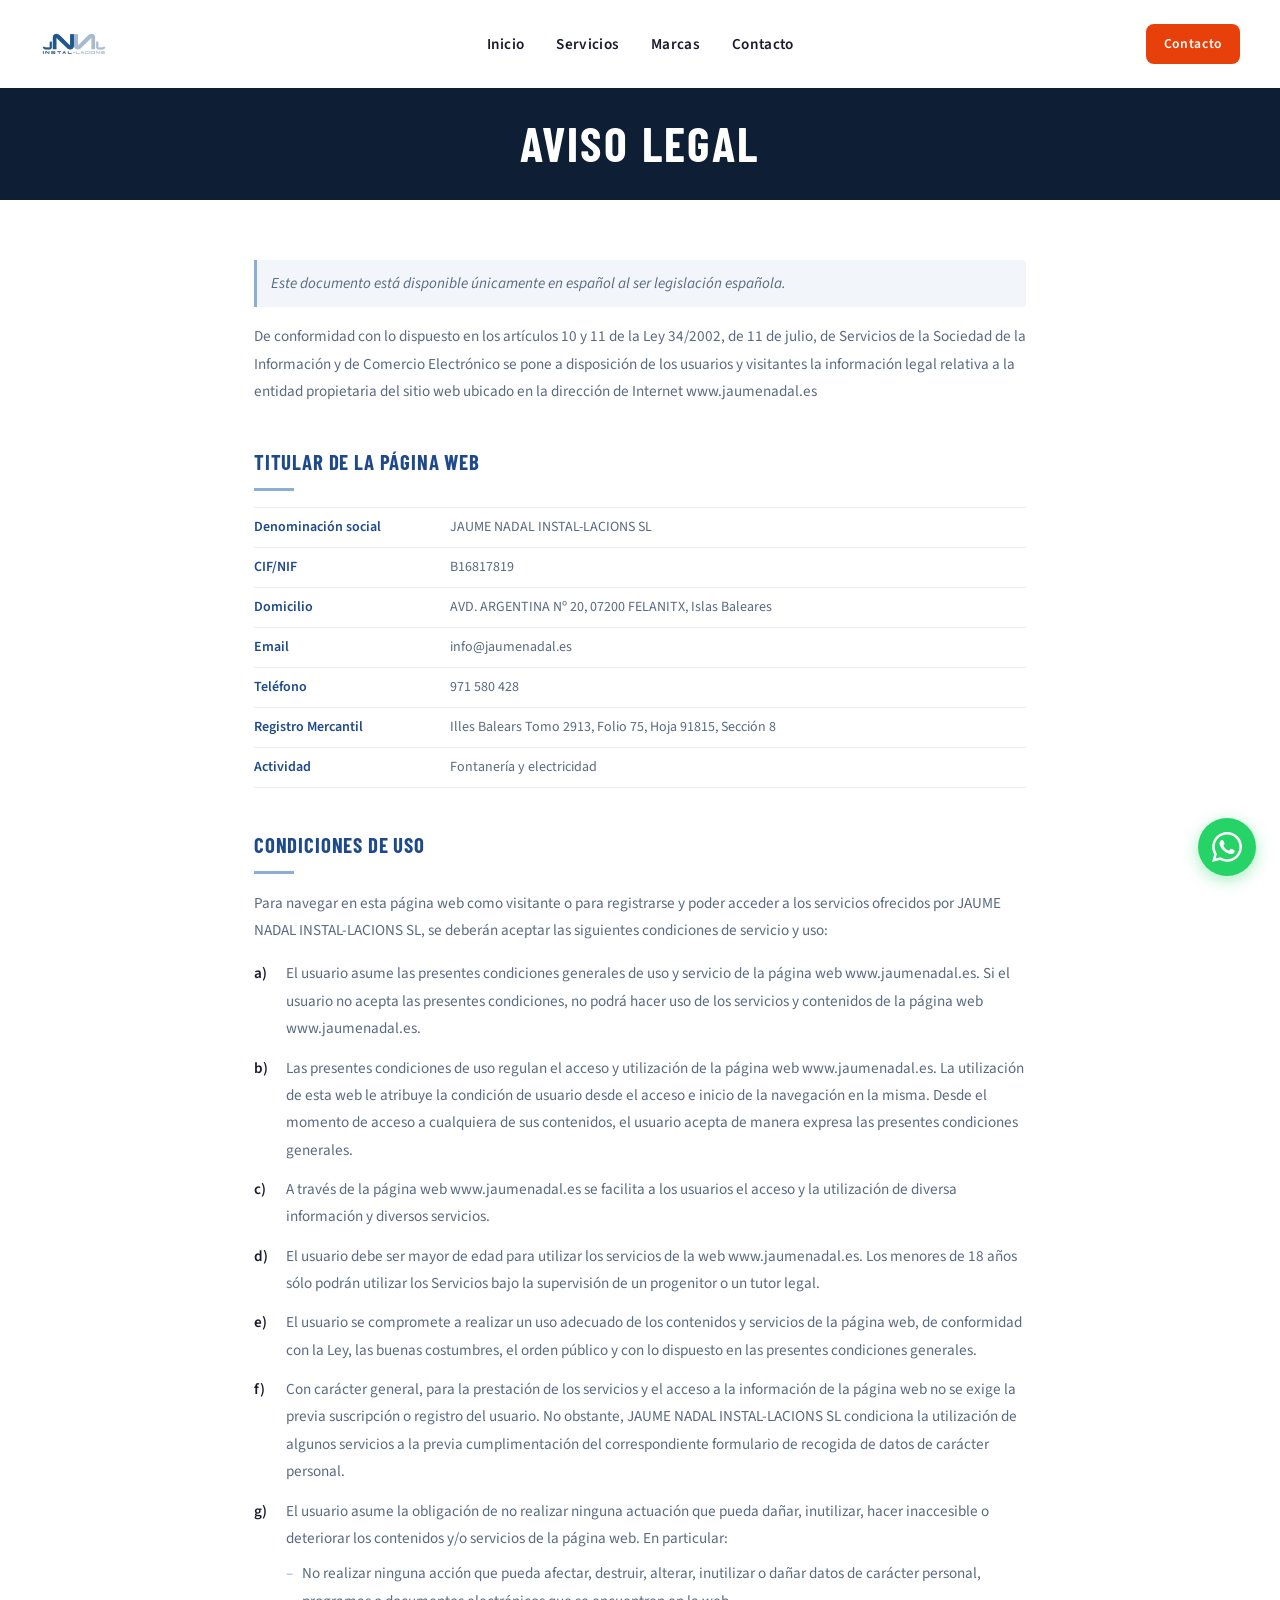
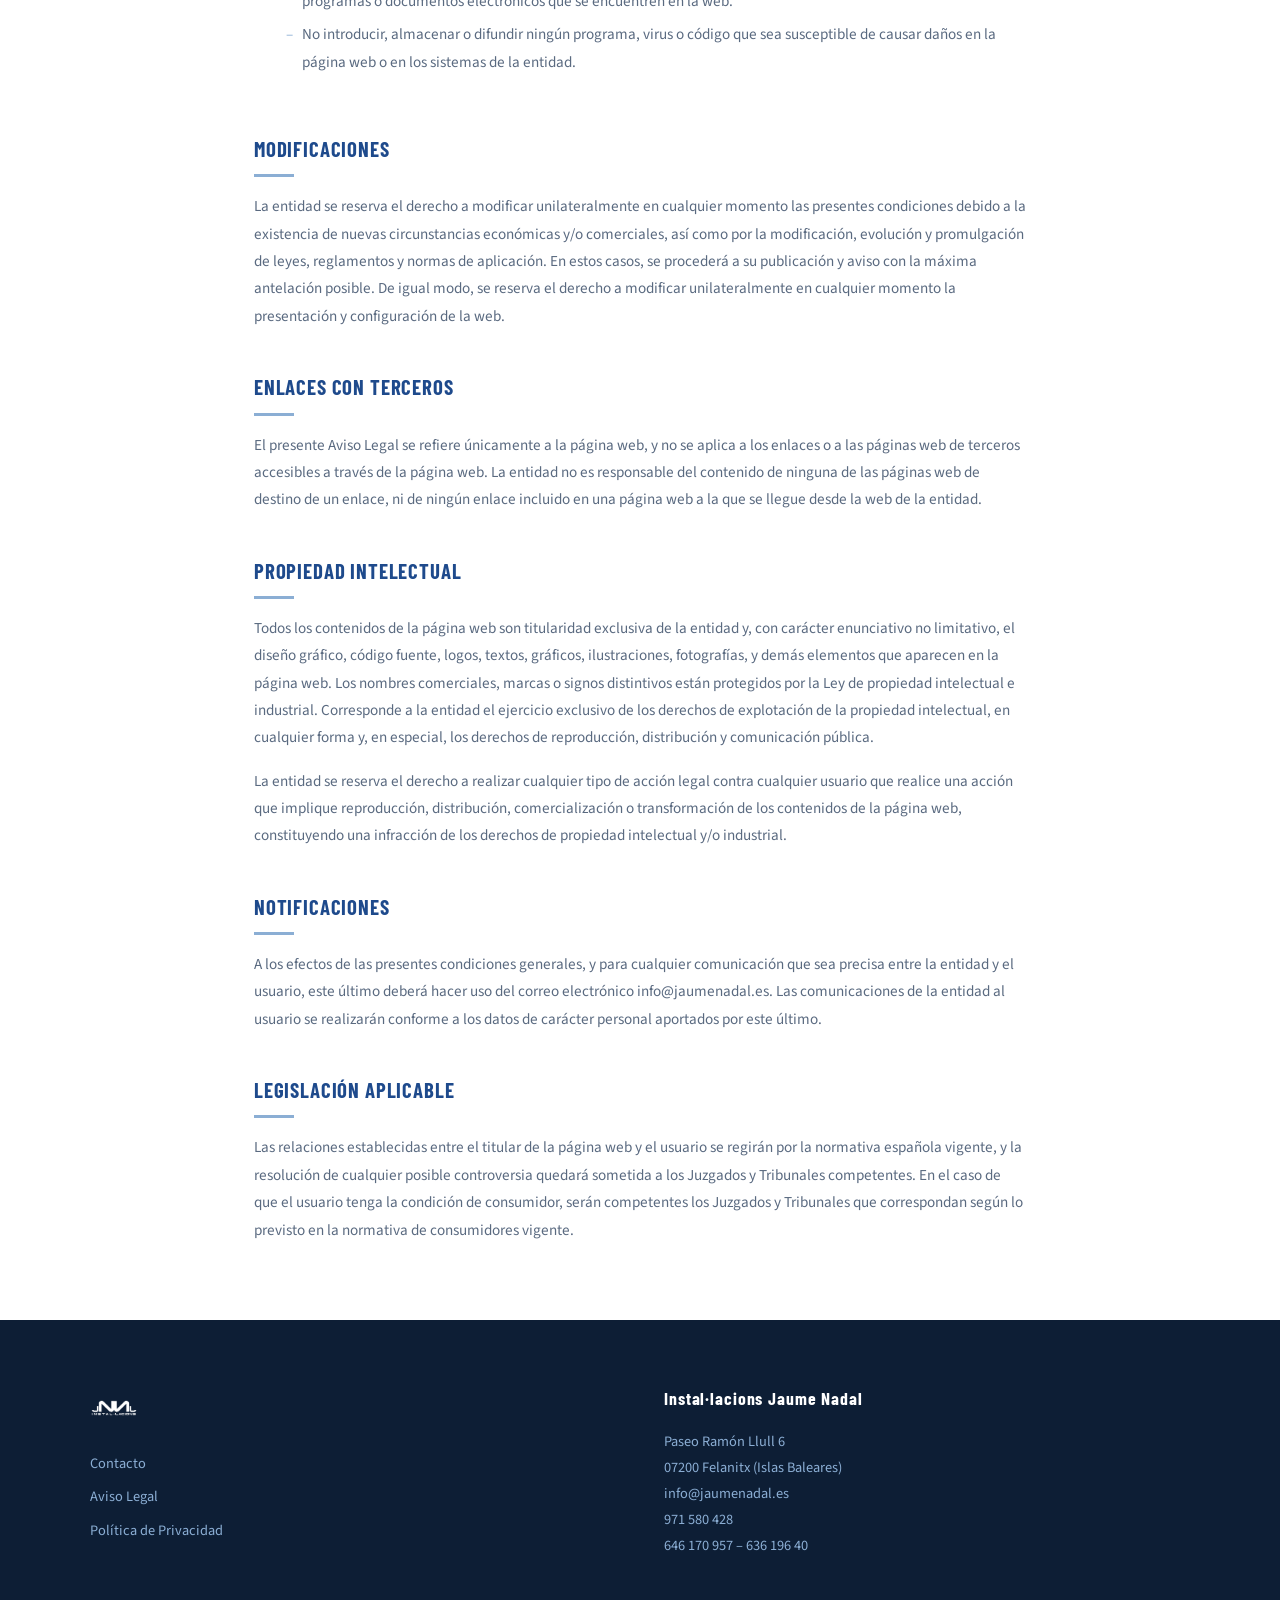
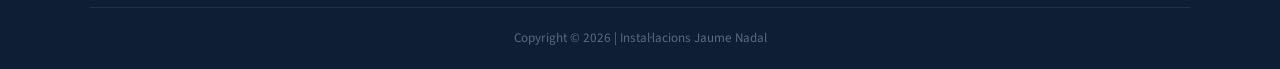
==== aviso-legal.html @ 98bd741e "Initial commit: Instal·lacions Jaume Nadal website Complete 6-page static website (HTML/CSS/JS) for " ====
<!DOCTYPE html>
<html lang="es">
<head>
  <meta charset="UTF-8">
  <meta name="viewport" content="width=device-width, initial-scale=1.0">
  <title>Aviso Legal | Instal·lacions Jaume Nadal</title>
  <meta name="description" content="Aviso legal de JAUME NADAL INSTAL-LACIONS SL. Información legal del sitio web www.jaumenadal.es, Felanitx, Islas Baleares.">

  <link rel="canonical" href="https://www.jaumenadal.es/aviso-legal.html">
  <link rel="icon" href="data:image/svg+xml,<svg xmlns='http://www.w3.org/2000/svg' viewBox='0 0 32 32'><rect width='32' height='32' rx='4' fill='%231E4A8C'/><text x='50%25' y='22' text-anchor='middle' font-family='Arial Black,sans-serif' font-size='14' font-weight='900' fill='white'>JN</text></svg>">

  <link rel="preconnect" href="https://fonts.googleapis.com">
  <link rel="preconnect" href="https://fonts.gstatic.com" crossorigin>
  <link href="https://fonts.googleapis.com/css2?family=Barlow+Condensed:wght@700&family=Source+Sans+3:wght@400;600&display=swap" rel="stylesheet">
  <link rel="stylesheet" href="css/styles.css">
</head>
<body>

  <!-- NAVBAR -->
  <nav class="navbar" role="navigation" aria-label="Navegación principal">
    <a href="index.html" class="nav-logo" aria-label="Inicio">
      <img src="images/logo.png" alt="Instal·lacions Jaume Nadal" height="48">
    </a>
    <ul class="nav-links" role="list">
      <li><a href="index.html">Inicio</a></li>
      <li><a href="servicios.html">Servicios</a></li>
      <li><a href="marcas.html">Marcas</a></li>
      <li><a href="contacto.html">Contacto</a></li>
    </ul>
    <div class="nav-right">
      <a href="contacto.html" class="btn-nav-cta">Contacto</a>
    </div>
    <button class="hamburger" aria-label="Abrir menú" aria-expanded="false">
      <span></span><span></span><span></span>
    </button>
  </nav>

  <!-- Mobile Menu -->
  <div class="mobile-menu" role="dialog" aria-label="Menú móvil">
    <div class="mobile-menu-inner">
      <a href="index.html">Inicio</a>
      <a href="servicios.html">Servicios</a>
      <a href="marcas.html">Marcas</a>
      <a href="contacto.html">Contacto</a>
    </div>
  </div>

  <!-- HERO -->
  <header class="legal-hero">
    <h1>AVISO LEGAL</h1>
  </header>

  <!-- CONTENT -->
  <main class="legal-content">

    <p class="legal-lang-note">Este documento está disponible únicamente en español al ser legislación española.</p>

    <p class="legal-intro">De conformidad con lo dispuesto en los artículos 10 y 11 de la Ley 34/2002, de 11 de julio, de Servicios de la Sociedad de la Información y de Comercio Electrónico se pone a disposición de los usuarios y visitantes la información legal relativa a la entidad propietaria del sitio web ubicado en la dirección de Internet www.jaumenadal.es</p>

    <!-- Titular -->
    <h2 class="legal-heading">Titular de la página web</h2>
    <span class="legal-bar"></span>
    <dl class="legal-dl">
      <div class="legal-dl-row">
        <dt>Denominación social</dt>
        <dd>JAUME NADAL INSTAL-LACIONS SL</dd>
      </div>
      <div class="legal-dl-row">
        <dt>CIF/NIF</dt>
        <dd>B16817819</dd>
      </div>
      <div class="legal-dl-row">
        <dt>Domicilio</dt>
        <dd>AVD. ARGENTINA Nº 20, 07200 FELANITX, Islas Baleares</dd>
      </div>
      <div class="legal-dl-row">
        <dt>Email</dt>
        <dd><a href="mailto:info@jaumenadal.es">info@jaumenadal.es</a></dd>
      </div>
      <div class="legal-dl-row">
        <dt>Teléfono</dt>
        <dd><a href="tel:+34971580428">971 580 428</a></dd>
      </div>
      <div class="legal-dl-row">
        <dt>Registro Mercantil</dt>
        <dd>Illes Balears Tomo 2913, Folio 75, Hoja 91815, Sección 8</dd>
      </div>
      <div class="legal-dl-row">
        <dt>Actividad</dt>
        <dd>Fontanería y electricidad</dd>
      </div>
    </dl>

    <!-- Condiciones de uso -->
    <h2 class="legal-heading">Condiciones de uso</h2>
    <span class="legal-bar"></span>
    <p>Para navegar en esta página web como visitante o para registrarse y poder acceder a los servicios ofrecidos por JAUME NADAL INSTAL-LACIONS SL, se deberán aceptar las siguientes condiciones de servicio y uso:</p>

    <div class="legal-labeled">
      <span class="legal-labeled-key">a)</span>
      <span class="legal-labeled-val">El usuario asume las presentes condiciones generales de uso y servicio de la página web www.jaumenadal.es. Si el usuario no acepta las presentes condiciones, no podrá hacer uso de los servicios y contenidos de la página web www.jaumenadal.es.</span>
    </div>
    <div class="legal-labeled">
      <span class="legal-labeled-key">b)</span>
      <span class="legal-labeled-val">Las presentes condiciones de uso regulan el acceso y utilización de la página web www.jaumenadal.es. La utilización de esta web le atribuye la condición de usuario desde el acceso e inicio de la navegación en la misma. Desde el momento de acceso a cualquiera de sus contenidos, el usuario acepta de manera expresa las presentes condiciones generales.</span>
    </div>
    <div class="legal-labeled">
      <span class="legal-labeled-key">c)</span>
      <span class="legal-labeled-val">A través de la página web www.jaumenadal.es se facilita a los usuarios el acceso y la utilización de diversa información y diversos servicios.</span>
    </div>
    <div class="legal-labeled">
      <span class="legal-labeled-key">d)</span>
      <span class="legal-labeled-val">El usuario debe ser mayor de edad para utilizar los servicios de la web www.jaumenadal.es. Los menores de 18 años sólo podrán utilizar los Servicios bajo la supervisión de un progenitor o un tutor legal.</span>
    </div>
    <div class="legal-labeled">
      <span class="legal-labeled-key">e)</span>
      <span class="legal-labeled-val">El usuario se compromete a realizar un uso adecuado de los contenidos y servicios de la página web, de conformidad con la Ley, las buenas costumbres, el orden público y con lo dispuesto en las presentes condiciones generales.</span>
    </div>
    <div class="legal-labeled">
      <span class="legal-labeled-key">f)</span>
      <span class="legal-labeled-val">Con carácter general, para la prestación de los servicios y el acceso a la información de la página web no se exige la previa suscripción o registro del usuario. No obstante, JAUME NADAL INSTAL-LACIONS SL condiciona la utilización de algunos servicios a la previa cumplimentación del correspondiente formulario de recogida de datos de carácter personal.</span>
    </div>
    <div class="legal-labeled">
      <span class="legal-labeled-key">g)</span>
      <span class="legal-labeled-val">
        El usuario asume la obligación de no realizar ninguna actuación que pueda dañar, inutilizar, hacer inaccesible o deteriorar los contenidos y/o servicios de la página web. En particular:
        <ul class="legal-list" style="margin-top:0.5rem;">
          <li>No realizar ninguna acción que pueda afectar, destruir, alterar, inutilizar o dañar datos de carácter personal, programas o documentos electrónicos que se encuentren en la web.</li>
          <li>No introducir, almacenar o difundir ningún programa, virus o código que sea susceptible de causar daños en la página web o en los sistemas de la entidad.</li>
        </ul>
      </span>
    </div>

    <!-- Modificaciones -->
    <h2 class="legal-heading">Modificaciones</h2>
    <span class="legal-bar"></span>
    <p>La entidad se reserva el derecho a modificar unilateralmente en cualquier momento las presentes condiciones debido a la existencia de nuevas circunstancias económicas y/o comerciales, así como por la modificación, evolución y promulgación de leyes, reglamentos y normas de aplicación. En estos casos, se procederá a su publicación y aviso con la máxima antelación posible. De igual modo, se reserva el derecho a modificar unilateralmente en cualquier momento la presentación y configuración de la web.</p>

    <!-- Enlaces con terceros -->
    <h2 class="legal-heading">Enlaces con terceros</h2>
    <span class="legal-bar"></span>
    <p>El presente Aviso Legal se refiere únicamente a la página web, y no se aplica a los enlaces o a las páginas web de terceros accesibles a través de la página web. La entidad no es responsable del contenido de ninguna de las páginas web de destino de un enlace, ni de ningún enlace incluido en una página web a la que se llegue desde la web de la entidad.</p>

    <!-- Propiedad Intelectual -->
    <h2 class="legal-heading">Propiedad Intelectual</h2>
    <span class="legal-bar"></span>
    <p>Todos los contenidos de la página web son titularidad exclusiva de la entidad y, con carácter enunciativo no limitativo, el diseño gráfico, código fuente, logos, textos, gráficos, ilustraciones, fotografías, y demás elementos que aparecen en la página web. Los nombres comerciales, marcas o signos distintivos están protegidos por la Ley de propiedad intelectual e industrial. Corresponde a la entidad el ejercicio exclusivo de los derechos de explotación de la propiedad intelectual, en cualquier forma y, en especial, los derechos de reproducción, distribución y comunicación pública.</p>
    <p>La entidad se reserva el derecho a realizar cualquier tipo de acción legal contra cualquier usuario que realice una acción que implique reproducción, distribución, comercialización o transformación de los contenidos de la página web, constituyendo una infracción de los derechos de propiedad intelectual y/o industrial.</p>

    <!-- Notificaciones -->
    <h2 class="legal-heading">Notificaciones</h2>
    <span class="legal-bar"></span>
    <p>A los efectos de las presentes condiciones generales, y para cualquier comunicación que sea precisa entre la entidad y el usuario, este último deberá hacer uso del correo electrónico <a href="mailto:info@jaumenadal.es">info@jaumenadal.es</a>. Las comunicaciones de la entidad al usuario se realizarán conforme a los datos de carácter personal aportados por este último.</p>

    <!-- Legislación aplicable -->
    <h2 class="legal-heading">Legislación aplicable</h2>
    <span class="legal-bar"></span>
    <p>Las relaciones establecidas entre el titular de la página web y el usuario se regirán por la normativa española vigente, y la resolución de cualquier posible controversia quedará sometida a los Juzgados y Tribunales competentes. En el caso de que el usuario tenga la condición de consumidor, serán competentes los Juzgados y Tribunales que correspondan según lo previsto en la normativa de consumidores vigente.</p>

  </main>

  <!-- FOOTER -->
  <footer class="footer">
    <div class="footer-inner">
      <div class="footer-logo">
        <a href="index.html" aria-label="Inicio">
          <img src="images/logo-removebg-preview.png" alt="Instal·lacions Jaume Nadal" height="40">
        </a>
        <div class="footer-links" style="margin-top:1rem;">
          <a href="contacto.html">Contacto</a>
          <a href="aviso-legal.html" class="active">Aviso Legal</a>
          <a href="privacidad.html">Política de Privacidad</a>
        </div>
      </div>
      <div class="footer-contact">
        <h4>Instal·lacions Jaume Nadal</h4>
        <p>
          Paseo Ramón Llull 6<br>
          07200 Felanitx (Islas Baleares)<br>
          <a href="mailto:info@jaumenadal.es">info@jaumenadal.es</a><br>
          <a href="tel:+34971580428">971 580 428</a><br>
          <a href="tel:+34646170957">646 170 957</a> – <a href="tel:+34636196400">636 196 40</a>
        </p>
      </div>
    </div>
    <div class="footer-bottom">
      <p>Copyright © 2026 | Instal·lacions Jaume Nadal</p>
    </div>
  </footer>

  <!-- WHATSAPP -->
  <a href="https://wa.me/34646170957"
     target="_blank"
     rel="noopener"
     class="whatsapp-btn"
     aria-label="Contactar por WhatsApp">
    <svg xmlns="http://www.w3.org/2000/svg" viewBox="0 0 24 24" fill="white">
      <path d="M17.472 14.382c-.297-.149-1.758-.867-2.03-.967-.273-.099-.471-.148-.67.15-.197.297-.767.966-.94 1.164-.173.199-.347.223-.644.075-.297-.15-1.255-.463-2.39-1.475-.883-.788-1.48-1.761-1.653-2.059-.173-.297-.018-.458.13-.606.134-.133.298-.347.446-.52.149-.174.198-.298.298-.497.099-.198.05-.371-.025-.52-.075-.149-.669-1.612-.916-2.207-.242-.579-.487-.5-.669-.51-.173-.008-.371-.01-.57-.01-.198 0-.52.074-.792.372-.272.297-1.04 1.016-1.04 2.479 0 1.462 1.065 2.875 1.213 3.074.149.198 2.096 3.2 5.077 4.487.709.306 1.262.489 1.694.625.712.227 1.36.195 1.871.118.571-.085 1.758-.719 2.006-1.413.248-.694.248-1.289.173-1.413-.074-.124-.272-.198-.57-.347m-5.421 7.403h-.004a9.87 9.87 0 01-5.031-1.378l-.361-.214-3.741.982.998-3.648-.235-.374a9.86 9.86 0 01-1.51-5.26c.001-5.45 4.436-9.884 9.888-9.884 2.64 0 5.122 1.03 6.988 2.898a9.825 9.825 0 012.893 6.994c-.003 5.45-4.437 9.884-9.885 9.884m8.413-18.297A11.815 11.815 0 0012.05 0C5.495 0 .16 5.335.157 11.892c0 2.096.547 4.142 1.588 5.945L.057 24l6.305-1.654a11.882 11.882 0 005.683 1.448h.005c6.554 0 11.89-5.335 11.893-11.893a11.821 11.821 0 00-3.48-8.413z"/>
    </svg>
  </a>

  <script src="js/main.js"></script>
</body>
</html>
---- css/styles.css ----
/* ============================================================
   INSTAL·LACIONS JAUME NADAL — Main Stylesheet
   ============================================================ */

/* --- Google Fonts --- */
@import url('https://fonts.googleapis.com/css2?family=Barlow+Condensed:wght@700&family=Source+Sans+3:wght@400;600&display=swap');

/* --- CSS Custom Properties --- */
:root {
  --navy:       #1E4A8C;
  --steel:      #8BAED4;
  --white:      #FFFFFF;
  --light-bg:   #F2F5F9;
  --dark-bg:    #0D1E35;
  --accent:     #E8400A;
  --text:       #1A1A2E;
  --text-light: #5A6A80;

  --font-heading: 'Barlow Condensed', sans-serif;
  --font-body:    'Source Sans 3', sans-serif;

  --nav-height: 88px;
  --transition: 0.25s ease;
  --shadow-sm:  0 2px 8px rgba(0,0,0,0.08);
  --shadow-md:  0 6px 24px rgba(0,0,0,0.12);
  --radius:     8px;
}

/* --- Reset & Base --- */
*, *::before, *::after { box-sizing: border-box; margin: 0; padding: 0; }

html { scroll-behavior: smooth; }

body {
  font-family: var(--font-body);
  color: var(--text);
  background: var(--white);
  line-height: 1.65;
  font-size: 16px;
}

img { display: block; max-width: 100%; }

a { color: inherit; text-decoration: none; }

ul { list-style: none; }

/* ============================================================
   NAVBAR
   ============================================================ */
.navbar {
  position: fixed;
  top: 0; left: 0; right: 0;
  height: var(--nav-height);
  background: var(--white);
  display: flex;
  align-items: center;
  padding: 0 clamp(1rem, 4vw, 2.5rem);
  z-index: 1000;
  transition: box-shadow var(--transition);
}

.navbar.scrolled { box-shadow: 0 2px 20px rgba(0,0,0,0.12); }

.nav-logo img { height: 68px; width: auto; display: block; }

.nav-links {
  position: absolute;
  left: 50%;
  top: 50%;
  transform: translate(-50%, -50%);
  display: flex;
  align-items: center;
  gap: 2rem;
}

.nav-links a {
  font-family: var(--font-body);
  font-weight: 600;
  font-size: 0.95rem;
  color: var(--text);
  letter-spacing: 0.02em;
  transition: color var(--transition);
  position: relative;
}

.nav-links a::after {
  content: '';
  position: absolute;
  bottom: -3px; left: 0; right: 0;
  height: 2px;
  background: var(--navy);
  transform: scaleX(0);
  transition: transform var(--transition);
}

.nav-links a:hover { color: var(--navy); }
.nav-links a:hover::after { transform: scaleX(1); }
.nav-links a.active { color: var(--navy); }
.nav-links a.active::after { transform: scaleX(1); }

.nav-right {
  display: flex;
  align-items: center;
  gap: 1rem;
  flex-shrink: 0;
  margin-left: auto;
}

/* Language switcher */
.lang-switcher {
  display: flex;
  align-items: center;
  gap: 0.25rem;
}

.lang-btn {
  background: none;
  border: 1px solid transparent;
  border-radius: 4px;
  padding: 3px 6px;
  font-family: var(--font-body);
  font-size: 0.78rem;
  font-weight: 600;
  cursor: pointer;
  color: var(--text-light);
  transition: all var(--transition);
  line-height: 1.4;
}

.lang-btn:hover { border-color: var(--steel); color: var(--navy); }
.lang-btn.active { border-color: var(--navy); color: var(--navy); background: var(--light-bg); }

/* CTA nav button */
.btn-nav-cta {
  display: inline-flex;
  align-items: center;
  background: var(--accent);
  color: var(--white) !important;
  font-weight: 600;
  font-size: 0.85rem;
  letter-spacing: 0.05em;
  padding: 9px 18px;
  border-radius: var(--radius);
  transition: background var(--transition), transform var(--transition);
  white-space: nowrap;
}

.btn-nav-cta:hover { background: #c93508; }
.btn-nav-cta:active { transform: scale(0.97); }
.btn-nav-cta::after { display: none !important; }

/* Hamburger */
.hamburger {
  display: none;
  background: none;
  border: none;
  cursor: pointer;
  padding: 8px;
  margin-left: auto;
  flex-direction: column;
  gap: 5px;
}

.hamburger span {
  display: block;
  width: 24px;
  height: 2px;
  background: var(--text);
  border-radius: 2px;
  transition: all var(--transition);
}

/* Mobile menu */
.mobile-menu {
  display: none;
  position: fixed;
  top: var(--nav-height);
  left: 0; right: 0;
  background: var(--white);
  box-shadow: 0 8px 24px rgba(0,0,0,0.12);
  z-index: 999;
  max-height: 0;
  overflow: hidden;
  transition: max-height 0.35s ease;
}

.mobile-menu.open { max-height: 500px; }

.mobile-menu-inner {
  padding: 1.5rem;
  display: flex;
  flex-direction: column;
  gap: 0;
}

.mobile-menu-inner a {
  padding: 0.85rem 0;
  border-bottom: 1px solid var(--light-bg);
  font-weight: 600;
  color: var(--text);
  transition: color var(--transition);
}

.mobile-menu-inner a:last-of-type { border-bottom: none; }
.mobile-menu-inner a:hover, .mobile-menu-inner a.active { color: var(--navy); }

.mobile-lang {
  display: flex;
  gap: 0.5rem;
  padding-top: 1rem;
  border-top: 1px solid var(--light-bg);
  margin-top: 0.5rem;
}

/* ============================================================
   BUTTONS
   ============================================================ */
.btn {
  display: inline-flex;
  align-items: center;
  justify-content: center;
  gap: 0.4rem;
  padding: 14px 28px;
  border-radius: var(--radius);
  font-family: var(--font-body);
  font-weight: 600;
  font-size: 0.95rem;
  letter-spacing: 0.03em;
  cursor: pointer;
  border: 2px solid transparent;
  transition: all var(--transition);
  text-align: center;
}

.btn:active { transform: scale(0.97); }

.btn-primary {
  background: var(--accent);
  color: var(--white);
  border-color: var(--accent);
}
.btn-primary:hover { background: #c93508; border-color: #c93508; }

.btn-outline {
  background: transparent;
  color: var(--white);
  border-color: var(--white);
}
.btn-outline:hover { background: var(--white); color: var(--navy); }

.btn-navy {
  background: var(--navy);
  color: var(--white);
  border-color: var(--navy);
}
.btn-navy:hover { background: #163a70; border-color: #163a70; }

.btn-white-orange {
  background: var(--white);
  color: var(--accent);
  border-color: var(--white);
}
.btn-white-orange:hover { background: var(--light-bg); }

/* ============================================================
   FOOTER
   ============================================================ */
.footer {
  background: var(--dark-bg);
  color: var(--white);
  padding: 4rem clamp(1rem, 4vw, 2.5rem) 0;
}

.footer-inner {
  max-width: 1100px;
  margin: 0 auto;
  display: grid;
  grid-template-columns: 1fr 1fr;
  gap: 3rem;
  padding-bottom: 3rem;
}

.footer-logo img {
  height: 48px;
  width: auto;
  margin-bottom: 1.25rem;
  filter: brightness(0) invert(1);
}

.footer-links {
  display: flex;
  flex-direction: column;
  gap: 0.6rem;
}

.footer-links a {
  color: var(--steel);
  font-size: 0.9rem;
  transition: color var(--transition);
}
.footer-links a:hover { color: var(--white); }

.footer-contact h4 {
  font-family: var(--font-heading);
  font-size: 1.1rem;
  letter-spacing: 0.05em;
  margin-bottom: 1rem;
  color: var(--white);
}

.footer-contact p {
  font-size: 0.9rem;
  color: var(--steel);
  line-height: 1.8;
}

.footer-contact a {
  color: var(--steel);
  transition: color var(--transition);
}
.footer-contact a:hover { color: var(--white); }

.footer-bottom {
  border-top: 1px solid rgba(255,255,255,0.08);
  padding: 1.25rem 0;
  text-align: center;
  font-size: 0.82rem;
  color: var(--text-light);
  max-width: 1100px;
  margin: 0 auto;
}

/* ============================================================
   WHATSAPP FLOATING BUTTON
   ============================================================ */
.whatsapp-btn {
  position: fixed;
  bottom: 24px;
  right: 24px;
  width: 58px;
  height: 58px;
  background: #25D366;
  border-radius: 50%;
  display: flex;
  align-items: center;
  justify-content: center;
  z-index: 9999;
  box-shadow: 0 4px 16px rgba(37,211,102,0.4);
  opacity: 0;
  pointer-events: none;
  transition: opacity 0.5s ease, transform var(--transition);
  animation: none;
}

.whatsapp-btn.visible {
  opacity: 1;
  pointer-events: auto;
  animation: waPulse 2.5s infinite;
}

.whatsapp-btn:hover { transform: scale(1.08); }

.whatsapp-btn svg { width: 30px; height: 30px; }

/* Tooltip */
.whatsapp-btn::before {
  content: attr(data-tooltip);
  position: absolute;
  right: calc(100% + 12px);
  top: 50%;
  transform: translateY(-50%);
  background: var(--dark-bg);
  color: var(--white);
  font-family: var(--font-body);
  font-size: 0.8rem;
  font-weight: 600;
  white-space: nowrap;
  padding: 6px 12px;
  border-radius: 6px;
  opacity: 0;
  pointer-events: none;
  transition: opacity var(--transition);
}

.whatsapp-btn:hover::before { opacity: 1; }

@keyframes waPulse {
  0%, 100% { box-shadow: 0 4px 16px rgba(37,211,102,0.4); }
  50%       { box-shadow: 0 4px 32px rgba(37,211,102,0.7); }
}

/* ============================================================
   SECTION WRAPPER
   ============================================================ */
section { padding: 5rem clamp(1rem, 4vw, 2.5rem); }

.section-inner { max-width: 1100px; margin: 0 auto; }

.section-label {
  font-family: var(--font-body);
  font-size: 0.78rem;
  font-weight: 600;
  letter-spacing: 0.12em;
  text-transform: uppercase;
  color: var(--steel);
  margin-bottom: 0.5rem;
}

.section-title {
  font-family: var(--font-heading);
  font-size: clamp(2rem, 4vw, 2.8rem);
  font-weight: 700;
  letter-spacing: 0.02em;
  color: var(--navy);
  line-height: 1.1;
  margin-bottom: 1rem;
}

.section-divider {
  width: 48px;
  height: 3px;
  background: var(--accent);
  border-radius: 2px;
  margin-bottom: 2rem;
}

/* ============================================================
   HOME — HERO
   ============================================================ */
.hero {
  position: relative;
  overflow: hidden;
  min-height: 100vh;
  background: var(--dark-bg);
  display: flex;
  align-items: center;
  justify-content: center;
  text-align: center;
  padding: var(--nav-height) 1.5rem 3rem;
}

.hero-canvas {
  position: absolute;
  inset: 0;
  width: 100%;
  height: 100%;
  pointer-events: none;
  z-index: 0;
}

.hero-inner {
  position: relative;
  z-index: 1;
  max-width: 800px;
  margin: 0 auto;
}

.hero-logo {
  width: 180px;
  height: auto;
  display: block;
  margin: 0 auto 32px;
  filter: brightness(0) invert(1);
}

/* Scroll indicator */
.scroll-indicator {
  position: absolute;
  bottom: 32px;
  left: 50%;
  transform: translateX(-50%);
  z-index: 1;
  display: flex;
  flex-direction: column;
  align-items: center;
  opacity: 1;
  transition: opacity 0.6s ease;
}

.scroll-indicator.hidden { opacity: 0; pointer-events: none; }

.scroll-arrow {
  display: block;
  color: var(--steel);
  font-size: 1.4rem;
  animation: bounce 1.8s ease-in-out infinite;
  opacity: 0.7;
}

@keyframes bounce {
  0%, 100% { transform: translateY(0); }
  50%       { transform: translateY(8px); }
}

.hero h1 {
  font-family: var(--font-heading);
  font-size: clamp(2.5rem, 6vw, 5.5rem);
  font-weight: 700;
  color: var(--white);
  letter-spacing: 0.04em;
  line-height: 1.0;
  margin-bottom: 1rem;
}

.hero-sub {
  font-size: clamp(1rem, 2.5vw, 1.2rem);
  color: var(--steel);
  margin-bottom: 2.5rem;
  max-width: 560px;
  margin-left: auto;
  margin-right: auto;
}

.hero-ctas {
  display: flex;
  gap: 1rem;
  justify-content: center;
  flex-wrap: wrap;
  margin-bottom: 2.5rem;
}

.hero-phone {
  font-size: 1.2rem;
  color: var(--steel);
  letter-spacing: 0.05em;
  font-weight: 600;
}

/* ============================================================
   HOME — ABOUT
   ============================================================ */
.about { background: var(--light-bg); }

.about-grid {
  display: grid;
  grid-template-columns: 1fr 1fr;
  gap: 4rem;
  align-items: start;
}

.stats-row {
  display: flex;
  gap: 1.5rem;
  margin-top: 2rem;
  flex-wrap: wrap;
}

.stat-box {
  flex: 1;
  min-width: 110px;
  border-top: 3px solid var(--navy);
  padding-top: 1rem;
}

.stat-number {
  font-family: var(--font-heading);
  font-size: 1.8rem;
  font-weight: 700;
  color: var(--steel);
  line-height: 1;
}

.stat-label {
  font-size: 0.82rem;
  color: var(--text-light);
  margin-top: 0.3rem;
  font-weight: 600;
}

.about-body {
  font-size: 1.05rem;
  color: var(--text-light);
  line-height: 1.75;
  margin-bottom: 2rem;
}

/* ============================================================
   HOME — WHY US
   ============================================================ */
.why-us {
  background: var(--navy);
  padding: 80px clamp(1rem, 4vw, 2.5rem);
  text-align: center;
}

.why-us-label {
  color: var(--steel);
  font-size: 0.85rem;
  letter-spacing: 0.3em;
  text-transform: uppercase;
  font-weight: 600;
  margin-bottom: 0.75rem;
}

.why-us-heading {
  font-family: var(--font-heading);
  font-size: 2.8rem;
  font-weight: 700;
  color: var(--white);
  letter-spacing: 0.02em;
  margin-bottom: 3rem;
}

.why-us-grid {
  display: grid;
  grid-template-columns: repeat(4, 1fr);
  gap: 0;
  max-width: 1100px;
  margin: 0 auto;
  text-align: left;
}

.why-box {
  padding: 32px 24px;
  opacity: 0;
  transform: translateY(20px);
  transition: opacity 0.5s ease, transform 0.5s ease;
}

.why-box-visible {
  opacity: 1;
  transform: translateY(0);
}

.why-box-bar {
  width: 40px;
  height: 3px;
  background: var(--accent);
  margin-bottom: 1.25rem;
}

.why-box-icon {
  font-size: 3rem;
  line-height: 1;
  margin-bottom: 1rem;
}

.why-box-title {
  font-family: var(--font-heading);
  font-size: 1.2rem;
  font-weight: 700;
  color: var(--white);
  text-transform: uppercase;
  letter-spacing: 0.04em;
  margin-bottom: 0.6rem;
}

.why-box-text {
  font-size: 0.9rem;
  color: rgba(255,255,255,0.75);
  line-height: 1.6;
  margin: 0;
}

/* ============================================================
   HOME — SERVICES PREVIEW
   ============================================================ */
.services-preview { background: var(--white); }

.services-grid {
  display: grid;
  grid-template-columns: repeat(3, 1fr);
  gap: 1.5rem;
  margin-top: 2rem;
}

.service-card {
  background: var(--white);
  border: 1px solid #E4ECF4;
  border-top: 3px solid var(--steel);
  border-radius: var(--radius);
  padding: 1.75rem 1.5rem;
  transition: all var(--transition);
}

.service-card:hover {
  border-top-color: var(--navy);
  box-shadow: var(--shadow-md);
  transform: translateY(-3px);
}

.service-card-icon {
  font-size: 2rem;
  margin-bottom: 0.75rem;
  line-height: 1;
}

.service-card h3 {
  font-family: var(--font-heading);
  font-size: 1.2rem;
  color: var(--navy);
  margin-bottom: 0.5rem;
  letter-spacing: 0.02em;
}

.service-card p {
  font-size: 0.88rem;
  color: var(--text-light);
  line-height: 1.6;
}

.services-cta { margin-top: 2.5rem; text-align: center; }

.link-arrow {
  color: var(--navy);
  font-weight: 600;
  font-size: 1rem;
  transition: gap var(--transition), color var(--transition);
  display: inline-flex;
  align-items: center;
  gap: 0.4rem;
}
.link-arrow:hover { color: var(--accent); }
.link-arrow:hover .arrow { transform: translateX(4px); }
.arrow { transition: transform var(--transition); }

/* ============================================================
   HOME — TESTIMONIALS
   ============================================================ */
.testimonials { background: var(--light-bg); }

.testimonials-sub {
  font-size: 1rem;
  color: var(--text-light);
  margin-top: 0.5rem;
  margin-bottom: 2.5rem;
}

.testimonials-grid {
  display: grid;
  grid-template-columns: 1fr 1fr;
  gap: 1.5rem;
}

.testimonial-card {
  background: var(--white);
  border-radius: var(--radius);
  border-left: 4px solid var(--steel);
  padding: 1.75rem 1.5rem;
  box-shadow: var(--shadow-sm);
}

.stars { font-size: 1rem; margin-bottom: 0.75rem; letter-spacing: 0.05em; }

.testimonial-text {
  font-size: 0.95rem;
  color: var(--text);
  line-height: 1.7;
  font-style: italic;
  margin-bottom: 1rem;
}

.testimonial-footer {
  display: flex;
  align-items: center;
  justify-content: space-between;
  gap: 1rem;
}

.testimonial-name {
  font-weight: 600;
  font-size: 0.9rem;
  color: var(--navy);
}

.google-badge {
  font-size: 0.72rem;
  font-weight: 600;
  color: var(--text-light);
  background: var(--light-bg);
  border: 1px solid #D0D8E4;
  border-radius: 20px;
  padding: 3px 10px;
  white-space: nowrap;
}

.testimonials-cta { margin-top: 2rem; text-align: center; }

/* ============================================================
   HOME — BRANDS STRIP
   ============================================================ */
.brands-strip {
  background: var(--dark-bg);
  text-align: center;
}

.brands-strip .section-title { color: var(--white); }

.brands-strip-logos {
  display: flex;
  flex-wrap: wrap;
  justify-content: center;
  align-items: center;
  gap: 40px;
  margin-top: 2rem;
}

.strip-logo {
  max-height: 40px;
  max-width: 120px;
  width: auto;
  height: auto;
  object-fit: contain;
  filter: brightness(0) invert(1) opacity(0.7);
  transition: filter 0.3s ease;
}

.strip-logo:hover { filter: brightness(0) invert(1) opacity(1); }

.strip-cta {
  display: block;
  text-align: center;
  margin-top: 24px;
  color: var(--steel);
  font-size: 0.95rem;
  text-decoration: none;
  transition: color 0.2s ease;
}

.strip-cta:hover { color: var(--white); text-decoration: underline; }

/* ============================================================
   HOME — FAQ
   ============================================================ */
.faq-section {
  background: var(--white);
  padding: 80px clamp(1rem, 4vw, 2.5rem);
}

.faq-inner {
  max-width: 800px;
  margin: 0 auto;
}

.faq-label {
  color: var(--steel);
  font-size: 0.85rem;
  letter-spacing: 0.3em;
  text-transform: uppercase;
  font-weight: 600;
  margin-bottom: 0.75rem;
}

.faq-heading {
  font-family: var(--font-heading);
  font-size: 2.8rem;
  font-weight: 700;
  color: var(--navy);
  letter-spacing: 0.02em;
  margin-bottom: 2.5rem;
}

.faq-list { border-top: 1px solid #E8ECF2; }

.faq-item { border-bottom: 1px solid #E8ECF2; }

.faq-question {
  width: 100%;
  display: flex;
  justify-content: space-between;
  align-items: center;
  padding: 20px 0;
  background: none;
  border: none;
  cursor: pointer;
  text-align: left;
  gap: 1rem;
}

.faq-question span:first-child {
  font-family: var(--font-heading);
  font-size: 1.1rem;
  font-weight: 700;
  color: #1A1A2E;
  transition: color 0.2s ease;
  line-height: 1.3;
}

.faq-icon {
  flex-shrink: 0;
  font-size: 1.5rem;
  color: var(--navy);
  line-height: 1;
  transition: transform 0.3s ease;
  font-weight: 300;
}

.faq-answer {
  max-height: 0;
  overflow: hidden;
  transition: max-height 0.35s ease;
}

.faq-answer p {
  font-size: 0.95rem;
  color: #5A6A80;
  line-height: 1.7;
  padding-bottom: 20px;
  margin: 0;
}

/* open state */
.faq-item.open .faq-question span:first-child { color: var(--navy); }
.faq-item.open .faq-icon { transform: rotate(45deg); }
.faq-item.open .faq-answer { max-height: 500px; }

/* ============================================================
   HOME — CTA BANNER
   ============================================================ */
.cta-banner {
  background: var(--accent);
  text-align: center;
}

.cta-banner .section-title { color: var(--white); font-size: clamp(1.8rem, 4vw, 2.5rem); }

/* ============================================================
   PAGE HERO (inner pages)
   ============================================================ */
.page-hero {
  background: var(--dark-bg);
  padding: calc(var(--nav-height) + 3rem) clamp(1rem, 4vw, 2.5rem) 3rem;
  min-height: 280px;
  display: flex;
  align-items: center;
}

.page-hero-inner {
  max-width: 1100px;
  margin: 0 auto;
  width: 100%;
  display: flex;
  align-items: flex-end;
  justify-content: space-between;
  gap: 2rem;
  flex-wrap: wrap;
}

.page-hero h1 {
  font-family: var(--font-heading);
  font-size: clamp(2.5rem, 6vw, 4.5rem);
  font-weight: 700;
  color: var(--white);
  letter-spacing: 0.06em;
  line-height: 1;
}

.page-hero-phone {
  color: var(--steel);
  font-size: 1.1rem;
  font-weight: 600;
  letter-spacing: 0.04em;
  white-space: nowrap;
  text-align: right;
}

/* ============================================================
   SERVICIOS PAGE — CINEMATIC IMAGE CARDS
   ============================================================ */

/* Section wrapper */
.services-editorial {
  background: var(--dark-bg);
  padding: 80px clamp(1rem, 4vw, 2.5rem);
}

/* Header — light text on dark bg */
.sed-header { margin-bottom: 3rem; }

.sed-label {
  font-family: var(--font-body);
  font-size: 0.85rem;
  font-weight: 600;
  letter-spacing: 0.3em;
  text-transform: uppercase;
  color: var(--steel);
  margin-bottom: 8px;
}

.sed-title {
  font-family: var(--font-heading);
  font-size: clamp(2.2rem, 5vw, 3.5rem);
  font-weight: 700;
  color: var(--white);
  line-height: 1.05;
  margin-bottom: 1.25rem;
}

.sed-sub {
  color: rgba(255, 255, 255, 0.3);
  font-style: italic;
  display: block;
}

.sed-line {
  width: 60px;
  height: 3px;
  background: var(--steel);
  border-radius: 2px;
}

/* Cards grid */
.sed-grid {
  display: grid;
  grid-template-columns: repeat(3, 1fr);
  gap: 20px;
}

/* Card entrance animation */
@keyframes cardIn {
  from { opacity: 0; transform: translateY(30px); }
  to   { opacity: 1; transform: translateY(0); }
}

/* Card shell */
.sed-card {
  position: relative;
  min-height: 380px;
  border-radius: 12px;
  overflow: hidden;
  cursor: pointer;
  opacity: 0;
  transition: box-shadow 0.4s ease;
}

.sed-card.card-visible {
  animation: cardIn 0.55s ease forwards;
}

.sed-card:hover {
  box-shadow: 0 8px 32px rgba(30, 74, 140, 0.4);
}

/* Layer 1 — Background image */
.sdc-bg {
  position: absolute;
  inset: 0;
  background-size: cover;
  background-position: center;
  transition: transform 0.4s ease;
}

.sed-card:hover .sdc-bg { transform: scale(1.06); }

/* Layer 2 — Gradient overlay */
.sdc-overlay {
  position: absolute;
  inset: 0;
  background: linear-gradient(
    to top,
    rgba(13, 30, 53, 0.95) 0%,
    rgba(13, 30, 53, 0.55) 50%,
    rgba(13, 30, 53, 0.15) 100%
  );
  pointer-events: none;
}

/* Layer 3 — Text content */
.sdc-content {
  position: absolute;
  bottom: 0;
  left: 0;
  right: 0;
  padding: 28px;
}

/* Top row: icon left, number right */
.sdc-top-row {
  display: flex;
  justify-content: space-between;
  align-items: center;
  margin-bottom: 12px;
}

.sdc-icon {
  font-size: 1.4rem;
  line-height: 1;
}

.sdc-number {
  font-family: var(--font-heading);
  font-size: 0.75rem;
  font-weight: 700;
  color: var(--steel);
  letter-spacing: 0.15em;
}

/* Divider */
.sdc-divider {
  width: 32px;
  height: 3px;
  background: var(--steel);
  border-radius: 2px;
  margin-bottom: 12px;
  transition: background 0.4s ease;
}

.sed-card:hover .sdc-divider { background: var(--accent); }

/* Service name */
.sdc-name {
  font-family: var(--font-heading);
  font-size: 1.35rem;
  font-weight: 700;
  letter-spacing: 0.02em;
  color: var(--white);
  text-transform: uppercase;
  line-height: 1.15;
  margin-bottom: 10px;
}

/* Description */
.sdc-desc {
  font-family: var(--font-body);
  font-size: 0.88rem;
  color: rgba(255, 255, 255, 0.85);
  line-height: 1.6;
  margin: 0;
}

/* Tablet: 2 columns */
@media (max-width: 1024px) {
  .sed-grid { grid-template-columns: repeat(2, 1fr); }
}

/* Mobile: 1 column */
@media (max-width: 767px) {
  .sed-grid { grid-template-columns: 1fr; gap: 14px; }
  .sed-card { min-height: 300px; }
}

/* ============================================================
   MARCAS PAGE
   ============================================================ */
.brands-intro {
  background: var(--light-bg);
  text-align: center;
  padding: 5rem clamp(1rem, 4vw, 2.5rem);
}

.brands-intro-inner { max-width: 700px; margin: 0 auto; }

.jn-monogram {
  width: 64px;
  height: 64px;
  background: var(--navy);
  border-radius: 50%;
  display: flex;
  align-items: center;
  justify-content: center;
  margin: 0 auto 1.5rem;
  font-family: var(--font-heading);
  font-size: 1.5rem;
  color: var(--white);
  letter-spacing: 0.04em;
}

.brands-quote {
  font-size: clamp(1.1rem, 2vw, 1.35rem);
  color: var(--text);
  font-style: italic;
  line-height: 1.7;
  margin-bottom: 1rem;
}

.brands-attribution {
  font-weight: 600;
  color: var(--navy);
  font-size: 0.9rem;
  letter-spacing: 0.08em;
}

.brand-photo-section {
  background: #F2F5F9;
  padding: 80px clamp(1rem, 4vw, 2.5rem);
}

.brand-photo-section .section-title {
  font-size: 2.5rem;
  color: var(--navy);
}

.brand-photo-grid {
  display: grid;
  grid-template-columns: repeat(4, 1fr);
  gap: 20px;
  margin-top: 2.5rem;
}

.brand-photo-card {
  background: var(--white);
  border: 1px solid #E8ECF2;
  border-radius: 12px;
  padding: 28px 24px;
  min-height: 140px;
  display: flex;
  flex-direction: column;
  align-items: center;
  justify-content: center;
  gap: 12px;
  box-shadow: 0 2px 8px rgba(30,74,140,0.05);
  transition: all 0.3s ease;
  opacity: 0;
  transform: translateY(20px);
}

.brand-photo-card.card-visible {
  opacity: 1;
  transform: translateY(0);
}

.brand-photo-card:hover {
  transform: translateY(-5px);
  box-shadow: 0 12px 28px rgba(30,74,140,0.12);
  border-color: var(--steel);
}

.brand-photo-card img {
  max-width: 160px;
  max-height: 70px;
  width: auto;
  height: auto;
  object-fit: contain;
}

.brand-card-label {
  font-size: 0.75rem;
  color: var(--steel);
  text-transform: uppercase;
  letter-spacing: 0.12em;
  text-align: center;
}

/* ============================================================
   CONTACTO PAGE
   ============================================================ */
.contact-section {
  background: var(--white);
}

.contact-grid {
  display: grid;
  grid-template-columns: 1fr 1fr;
  gap: 4rem;
  align-items: start;
}

.contact-details h2,
.contact-form-col h2 {
  font-family: var(--font-heading);
  font-size: clamp(1.6rem, 3vw, 2.2rem);
  color: var(--navy);
  margin-bottom: 0.75rem;
  letter-spacing: 0.03em;
}

.contact-divider {
  width: 48px;
  height: 3px;
  background: var(--steel);
  border-radius: 2px;
  margin-bottom: 1.5rem;
}

.contact-intro {
  font-size: 1rem;
  color: var(--text-light);
  margin-bottom: 1.5rem;
}

.contact-info-list {
  display: flex;
  flex-direction: column;
  gap: 0.75rem;
  margin-bottom: 1.5rem;
}

.contact-info-item {
  display: flex;
  align-items: flex-start;
  gap: 0.75rem;
  font-size: 0.95rem;
  color: var(--text);
}

.contact-info-item .ci-icon { flex-shrink: 0; font-size: 1.1rem; }

.contact-phone-big {
  font-family: var(--font-heading);
  font-size: 2.2rem;
  color: var(--navy);
  font-weight: 700;
  letter-spacing: 0.04em;
  margin-bottom: 1.5rem;
}

.map-wrapper {
  border-radius: var(--radius);
  overflow: hidden;
  margin-bottom: 0.75rem;
}

.directions-link {
  display: inline-flex;
  align-items: center;
  gap: 0.3rem;
  color: var(--navy);
  font-weight: 600;
  font-size: 0.9rem;
  transition: color var(--transition);
}
.directions-link:hover { color: var(--accent); }

/* Contact form */
.contact-form {
  display: flex;
  flex-direction: column;
  gap: 1rem;
}

.form-group {
  display: flex;
  flex-direction: column;
  gap: 0.4rem;
}

.form-group label {
  font-size: 0.88rem;
  font-weight: 600;
  color: var(--text);
}

.form-group input,
.form-group textarea {
  width: 100%;
  padding: 12px 14px;
  border: 1.5px solid #D0D8E4;
  border-radius: 6px;
  font-family: var(--font-body);
  font-size: 0.95rem;
  color: var(--text);
  background: var(--white);
  transition: border-color var(--transition);
  outline: none;
  resize: vertical;
}

.form-group input:focus,
.form-group textarea:focus {
  border-color: var(--navy);
}

.form-group input:user-invalid,
.form-group textarea:user-invalid {
  border-color: #E8400A;
}

.btn-submit {
  width: 100%;
  padding: 15px;
  background: var(--accent);
  color: var(--white);
  border: none;
  border-radius: var(--radius);
  font-family: var(--font-body);
  font-size: 1rem;
  font-weight: 600;
  letter-spacing: 0.04em;
  cursor: pointer;
  transition: background var(--transition), transform var(--transition);
  margin-top: 0.5rem;
}

.btn-submit:hover { background: #c93508; }
.btn-submit:active { transform: scale(0.98); }

/* ============================================================
   ANIMATIONS — INTERSECTION OBSERVER
   ============================================================ */
.animate-on-scroll {
  opacity: 0;
  transform: translateY(20px);
  transition: opacity 0.55s ease, transform 0.55s ease;
}

.animate-on-scroll.visible {
  opacity: 1;
  transform: translateY(0);
}

/* ============================================================
   LEGAL PAGES (aviso-legal, privacidad)
   ============================================================ */
.legal-hero {
  height: 200px;
  background: var(--dark-bg);
  display: flex;
  align-items: center;
  justify-content: center;
  text-align: center;
  padding-top: var(--nav-height);
}

.legal-hero h1 {
  font-family: var(--font-heading);
  font-size: 3rem;
  font-weight: 700;
  color: var(--white);
  letter-spacing: 0.05em;
}

.legal-content {
  max-width: 820px;
  margin: 0 auto;
  padding: 60px 24px;
  background: var(--white);
}

.legal-lang-note {
  font-size: 0.85rem;
  color: var(--steel);
  font-style: italic;
  border-left: 3px solid var(--steel);
  padding: 10px 14px;
  background: #F2F5F9;
  border-radius: 0 4px 4px 0;
  margin-bottom: 2rem;
}

.legal-intro {
  font-size: 0.95rem;
  color: #5A6A80;
  line-height: 1.8;
  margin-bottom: 2rem;
}

.legal-heading {
  font-family: var(--font-heading);
  font-size: 1.3rem;
  font-weight: 700;
  color: var(--navy);
  text-transform: uppercase;
  letter-spacing: 0.04em;
  margin-top: 40px;
  margin-bottom: 8px;
}

.legal-bar {
  display: block;
  width: 40px;
  height: 3px;
  background: var(--steel);
  margin-bottom: 16px;
}

.legal-content p {
  font-size: 0.95rem;
  color: #5A6A80;
  line-height: 1.8;
  margin-bottom: 1rem;
}

.legal-content strong { color: #1A1A2E; }

/* Definition list */
.legal-dl {
  margin: 0 0 1.5rem;
  border-top: 1px solid #E8ECF2;
}

.legal-dl-row {
  display: grid;
  grid-template-columns: 180px 1fr;
  gap: 0 1rem;
  border-bottom: 1px solid #E8ECF2;
  padding: 8px 0;
  align-items: baseline;
}

.legal-dl-row dt {
  font-size: 0.875rem;
  font-weight: 600;
  color: var(--navy);
}

.legal-dl-row dd {
  font-size: 0.875rem;
  color: #5A6A80;
  margin: 0;
}

/* Bullet list */
.legal-list {
  list-style: none;
  padding: 0;
  margin: 0 0 1rem;
}

.legal-list li {
  position: relative;
  padding-left: 16px;
  font-size: 0.95rem;
  color: #5A6A80;
  line-height: 1.8;
  margin-bottom: 0.4rem;
}

.legal-list li::before {
  content: '–';
  position: absolute;
  left: 0;
  color: var(--steel);
}

/* Labeled paragraphs (a, b, c ...) */
.legal-labeled {
  display: grid;
  grid-template-columns: 24px 1fr;
  gap: 0 0.5rem;
  margin-bottom: 0.75rem;
}

.legal-labeled-key {
  font-weight: 600;
  color: #1A1A2E;
  font-size: 0.95rem;
  line-height: 1.8;
}

.legal-labeled-val {
  font-size: 0.95rem;
  color: #5A6A80;
  line-height: 1.8;
}

@media (max-width: 600px) {
  .legal-dl-row { grid-template-columns: 1fr; gap: 2px; }
  .legal-dl-row dt { color: var(--navy); }
}

/* ============================================================
   RESPONSIVE — TABLET (768–1024px)
   ============================================================ */
@media (max-width: 1024px) {
  .services-grid { grid-template-columns: repeat(2, 1fr); }
  .testimonials-grid { grid-template-columns: 1fr 1fr; }
  .brands-grid-cards { grid-template-columns: repeat(2, 1fr); }
  .brand-photo-grid { grid-template-columns: repeat(3, 1fr); }
  .about-grid { gap: 2.5rem; }
  .service-block { gap: 2.5rem; }
  .why-us-grid { grid-template-columns: repeat(2, 1fr); }
}

/* ============================================================
   RESPONSIVE — MOBILE (< 768px)
   ============================================================ */
@media (max-width: 767px) {
  :root { --nav-height: 64px; }

  .nav-links { display: none; }
  .nav-right { display: none; }
  .hamburger { display: flex; }

  .about-grid { grid-template-columns: 1fr; gap: 2rem; }
  .services-grid { grid-template-columns: 1fr; }
  .testimonials-grid { grid-template-columns: 1fr; }
  .brands-grid-cards { grid-template-columns: 1fr 1fr; }

  .service-block {
    grid-template-columns: 1fr;
    gap: 1.5rem;
    padding: 3rem 1rem;
  }
  .service-block.reverse { direction: ltr; }

  .service-image-placeholder { height: 200px; }
  .service-number { font-size: 5rem; top: -1.5rem; left: -0.5rem; }

  .contact-grid { grid-template-columns: 1fr; gap: 2.5rem; }

  .footer-inner { grid-template-columns: 1fr; gap: 2rem; }

  .whatsapp-btn { width: 48px; height: 48px; bottom: 16px; right: 16px; }
  .whatsapp-btn svg { width: 24px; height: 24px; }

  .hero-ctas { flex-direction: column; align-items: center; }
  .hero-ctas .btn { width: 100%; max-width: 280px; }

  .scroll-indicator { display: none; }
  .hero-logo { width: 130px; margin-bottom: 24px; }
  .why-us-grid { grid-template-columns: 1fr; }
  .why-us-heading { font-size: 2rem; }
  .brand-photo-grid { grid-template-columns: repeat(2, 1fr); }
  .brands-strip-logos { gap: 20px; }
  .strip-logo { max-height: 28px; max-width: 80px; }

  .stats-row { gap: 1rem; }
  .stat-box { min-width: 90px; }

  .page-hero-phone { font-size: 0.9rem; }

  section { padding: 3.5rem clamp(1rem, 4vw, 1.5rem); }
}

@media (max-width: 480px) {
  .brands-grid-cards { grid-template-columns: 1fr; }
}
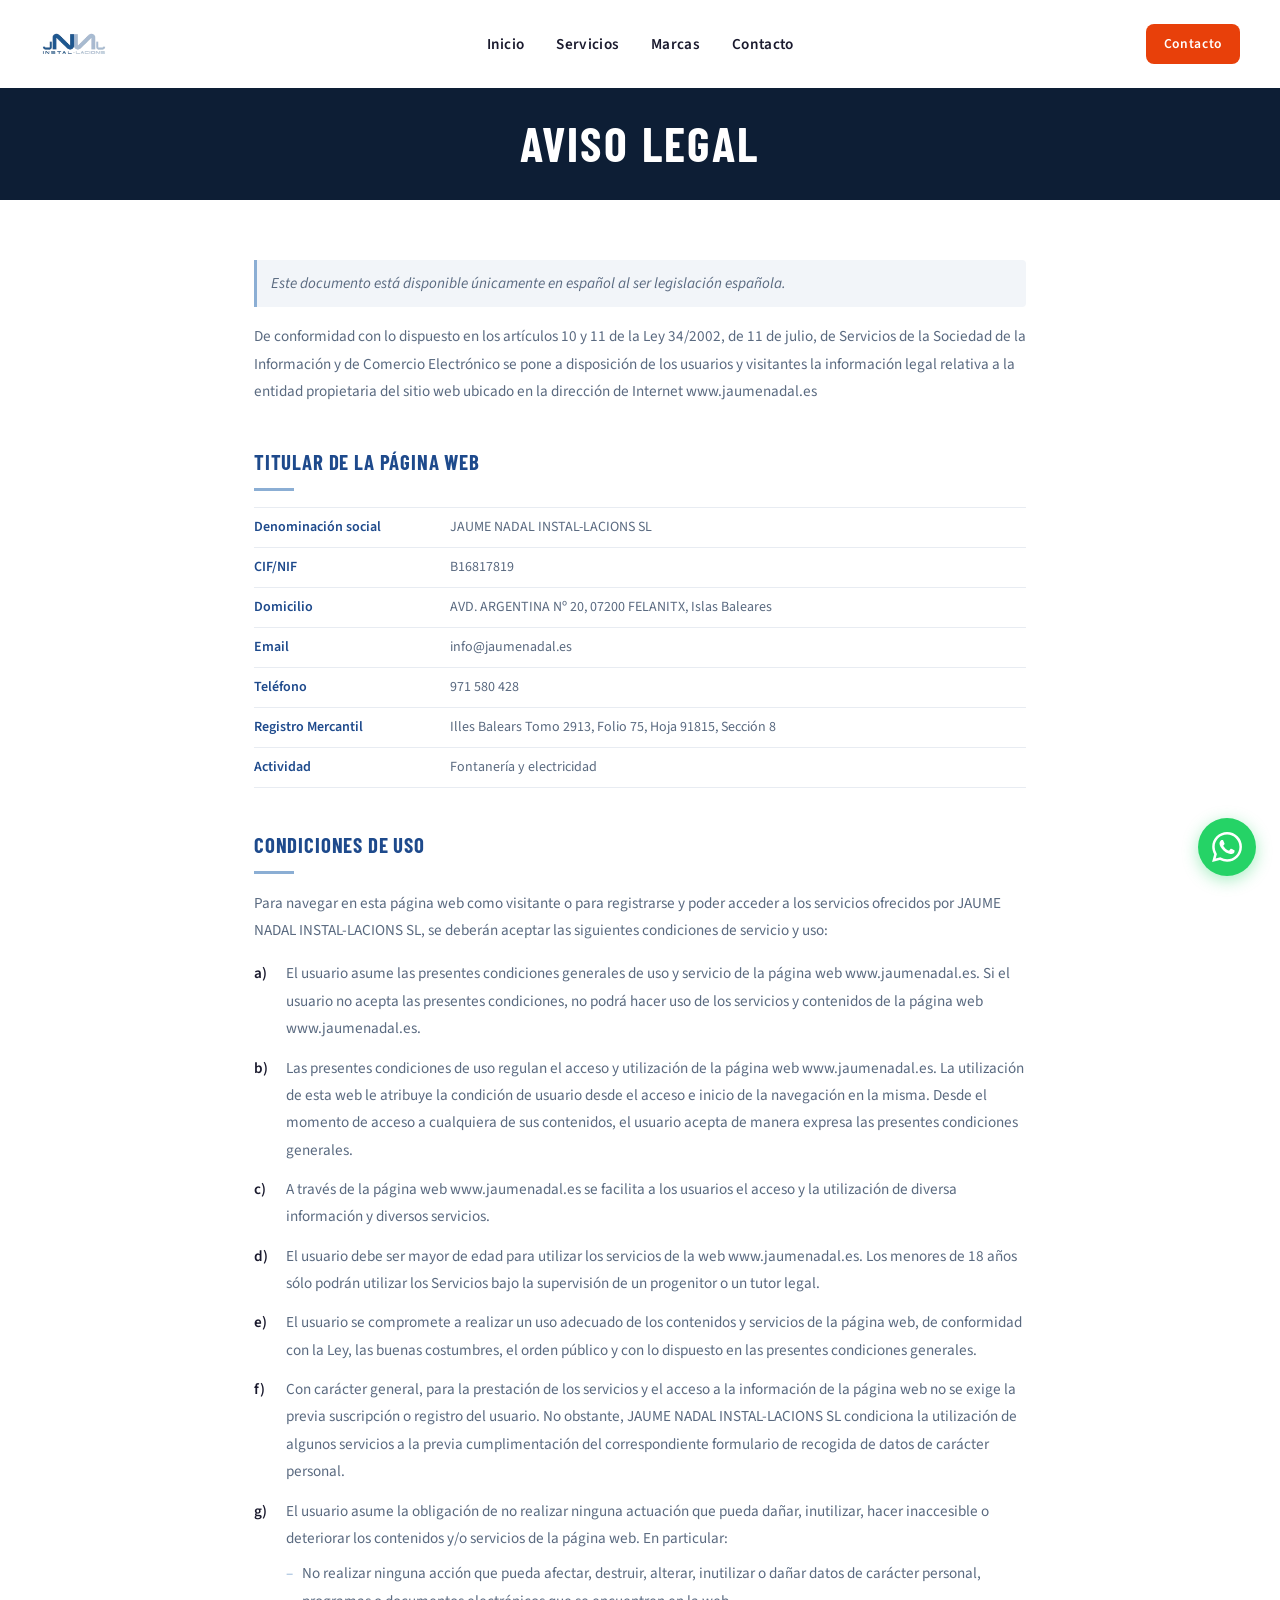
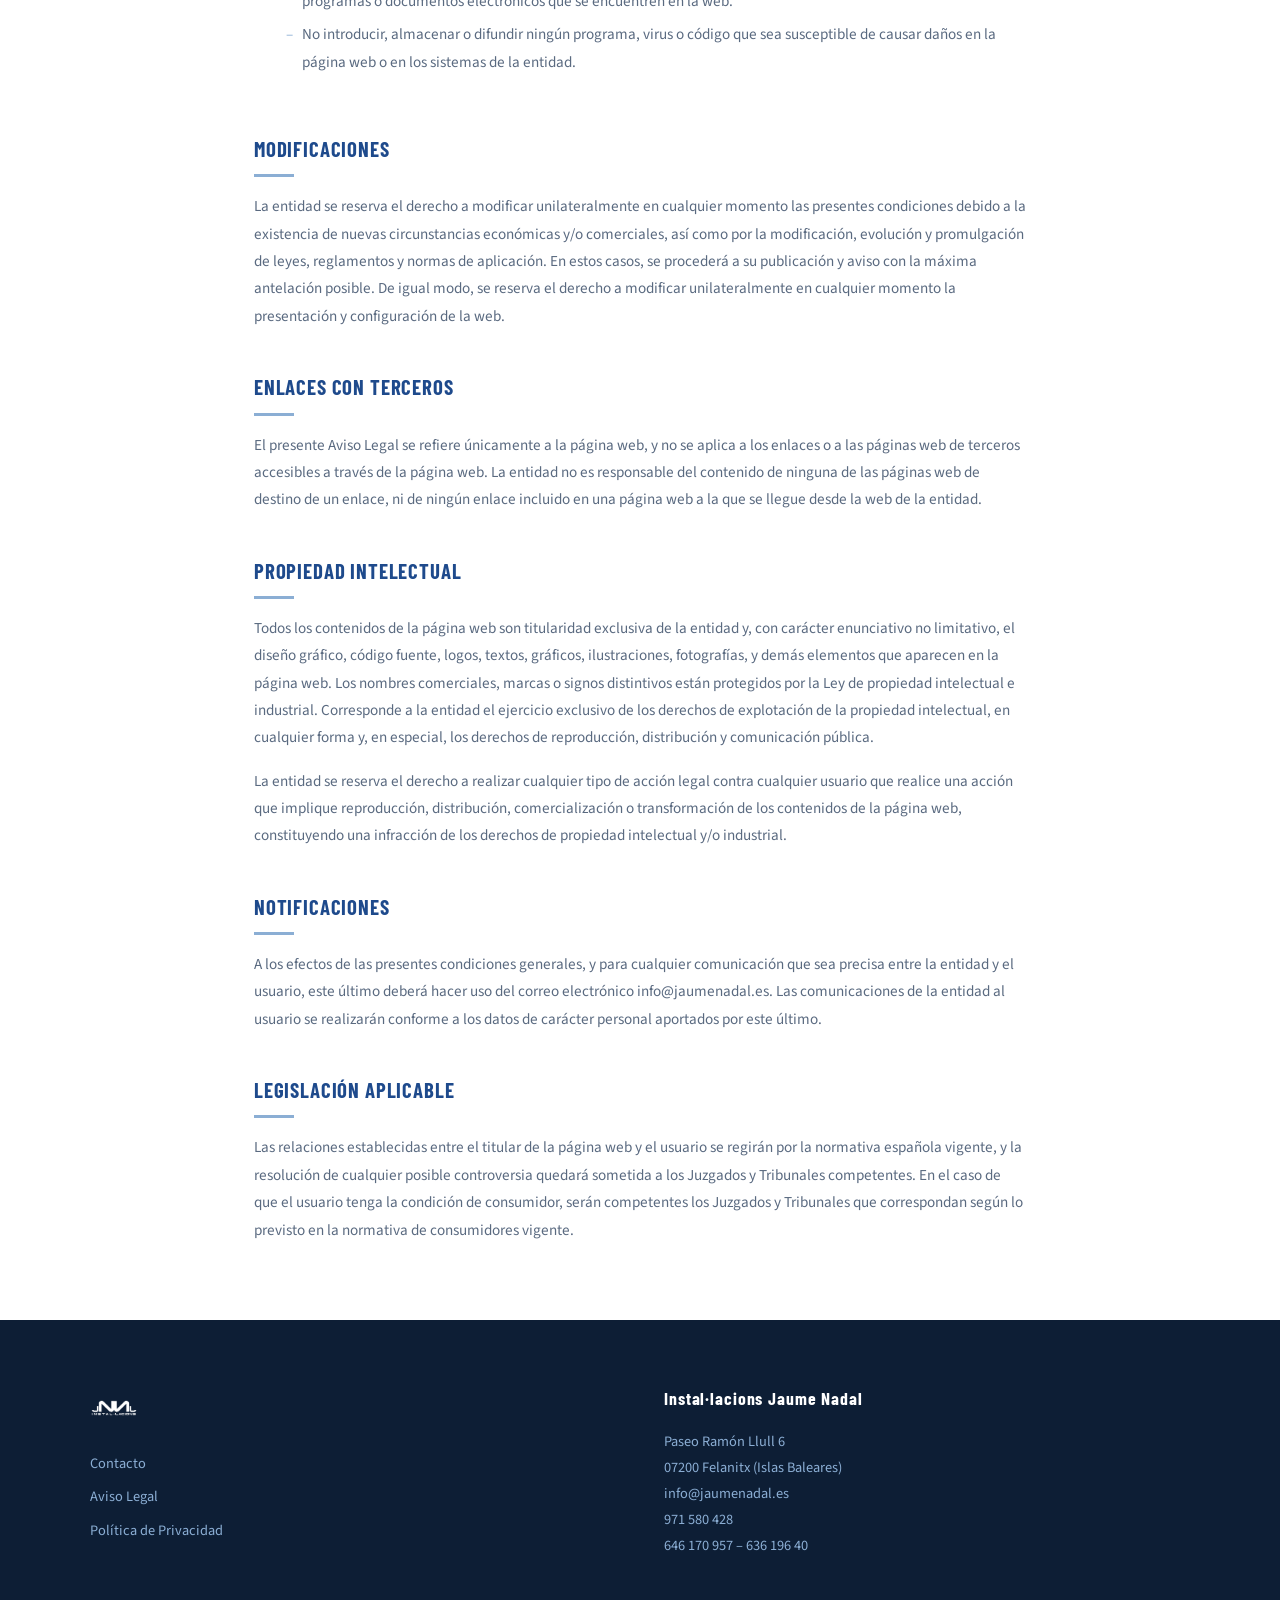
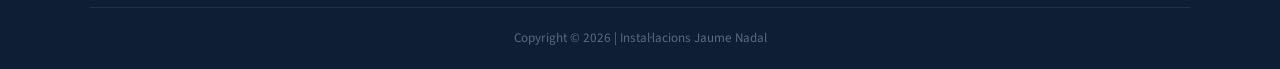
==== commit a6a55bbf: "edit" ====
--- a/aviso-legal.html
+++ b/aviso-legal.html
@@ -19,7 +19,7 @@
   <!-- NAVBAR -->
   <nav class="navbar" role="navigation" aria-label="Navegación principal">
     <a href="index.html" class="nav-logo" aria-label="Inicio">
-      <img src="images/logo.png" alt="Instal·lacions Jaume Nadal" height="48">
+      <img src="images/logo-removebg-preview.png" alt="Instal·lacions Jaume Nadal" height="48">
     </a>
     <ul class="nav-links" role="list">
       <li><a href="index.html">Inicio</a></li>
--- a/css/styles.css
+++ b/css/styles.css
@@ -173,7 +173,6 @@
 
 /* Mobile menu */
 .mobile-menu {
-  display: none;
   position: fixed;
   top: var(--nav-height);
   left: 0; right: 0;
@@ -183,6 +182,11 @@
   max-height: 0;
   overflow: hidden;
   transition: max-height 0.35s ease;
+  display: none;
+}
+
+@media (max-width: 767px) {
+  .mobile-menu { display: block; }
 }
 
 .mobile-menu.open { max-height: 500px; }
@@ -665,14 +669,31 @@
   margin-top: 2rem;
 }
 
+@keyframes serviceCardIn {
+  from { opacity: 0; transform: translateY(24px); }
+  to   { opacity: 1; transform: translateY(0); }
+}
+
 .service-card {
   background: var(--white);
   border: 1px solid #E4ECF4;
   border-top: 3px solid var(--steel);
   border-radius: var(--radius);
   padding: 1.75rem 1.5rem;
-  transition: all var(--transition);
-}
+  transition: transform 0.2s ease, box-shadow 0.2s ease, border-color 0.2s ease;
+  will-change: transform;
+  animation: serviceCardIn 0.5s ease forwards;
+  animation-play-state: paused;
+  opacity: 0;
+}
+
+.services-preview.visible .service-card { animation-play-state: running; }
+.services-preview.visible .service-card:nth-child(1) { animation-delay: 0.05s; }
+.services-preview.visible .service-card:nth-child(2) { animation-delay: 0.10s; }
+.services-preview.visible .service-card:nth-child(3) { animation-delay: 0.15s; }
+.services-preview.visible .service-card:nth-child(4) { animation-delay: 0.20s; }
+.services-preview.visible .service-card:nth-child(5) { animation-delay: 0.25s; }
+.services-preview.visible .service-card:nth-child(6) { animation-delay: 0.30s; }
 
 .service-card:hover {
   border-top-color: var(--navy);
@@ -1188,6 +1209,11 @@
   margin-top: 2.5rem;
 }
 
+@keyframes brandFadeIn {
+  from { opacity: 0; transform: translateY(16px) translateZ(0); }
+  to   { opacity: 1; transform: translateY(0)    translateZ(0); }
+}
+
 .brand-photo-card {
   background: var(--white);
   border: 1px solid #E8ECF2;
@@ -1200,18 +1226,38 @@
   justify-content: center;
   gap: 12px;
   box-shadow: 0 2px 8px rgba(30,74,140,0.05);
-  transition: all 0.3s ease;
-  opacity: 0;
-  transform: translateY(20px);
-}
-
-.brand-photo-card.card-visible {
-  opacity: 1;
-  transform: translateY(0);
-}
+  transition: transform 0.2s ease, box-shadow 0.2s ease, border-color 0.2s ease;
+  will-change: transform, box-shadow;
+  backface-visibility: hidden;
+  animation: brandFadeIn 0.35s ease both;
+}
+
+/* nth-child stagger — 21 cards × 0.04s */
+.brand-photo-card:nth-child(1)  { animation-delay: 0.04s; }
+.brand-photo-card:nth-child(2)  { animation-delay: 0.08s; }
+.brand-photo-card:nth-child(3)  { animation-delay: 0.12s; }
+.brand-photo-card:nth-child(4)  { animation-delay: 0.16s; }
+.brand-photo-card:nth-child(5)  { animation-delay: 0.20s; }
+.brand-photo-card:nth-child(6)  { animation-delay: 0.24s; }
+.brand-photo-card:nth-child(7)  { animation-delay: 0.28s; }
+.brand-photo-card:nth-child(8)  { animation-delay: 0.32s; }
+.brand-photo-card:nth-child(9)  { animation-delay: 0.36s; }
+.brand-photo-card:nth-child(10) { animation-delay: 0.40s; }
+.brand-photo-card:nth-child(11) { animation-delay: 0.44s; }
+.brand-photo-card:nth-child(12) { animation-delay: 0.48s; }
+.brand-photo-card:nth-child(13) { animation-delay: 0.52s; }
+.brand-photo-card:nth-child(14) { animation-delay: 0.56s; }
+.brand-photo-card:nth-child(15) { animation-delay: 0.60s; }
+.brand-photo-card:nth-child(16) { animation-delay: 0.64s; }
+.brand-photo-card:nth-child(17) { animation-delay: 0.68s; }
+.brand-photo-card:nth-child(18) { animation-delay: 0.72s; }
+.brand-photo-card:nth-child(19) { animation-delay: 0.76s; }
+.brand-photo-card:nth-child(20) { animation-delay: 0.80s; }
+.brand-photo-card:nth-child(21) { animation-delay: 0.84s; }
 
 .brand-photo-card:hover {
-  transform: translateY(-5px);
+  transition-delay: 0s;
+  transform: translateY(-5px) translateZ(0);
   box-shadow: 0 12px 28px rgba(30,74,140,0.12);
   border-color: var(--steel);
 }
@@ -1222,6 +1268,9 @@
   width: auto;
   height: auto;
   object-fit: contain;
+  will-change: filter;
+  transform: translateZ(0);
+  transition: filter 0.2s ease;
 }
 
 .brand-card-label {
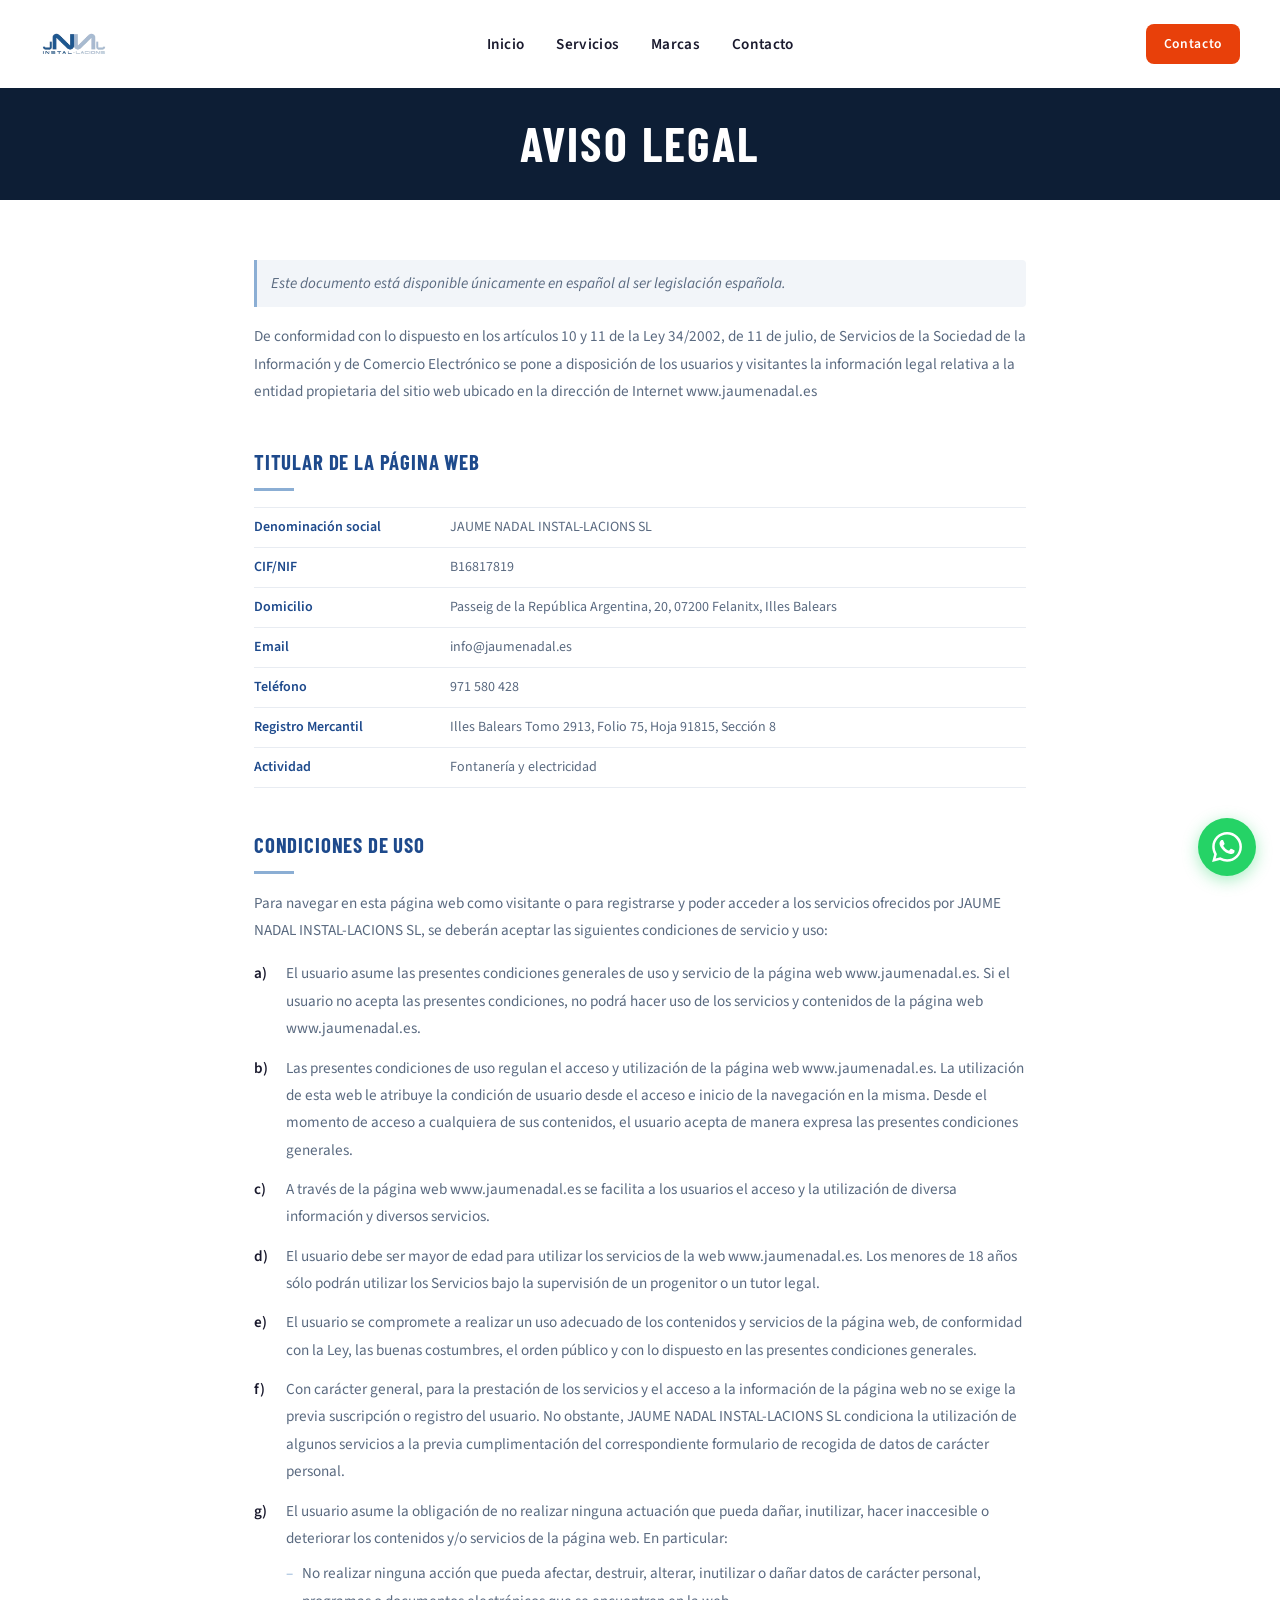
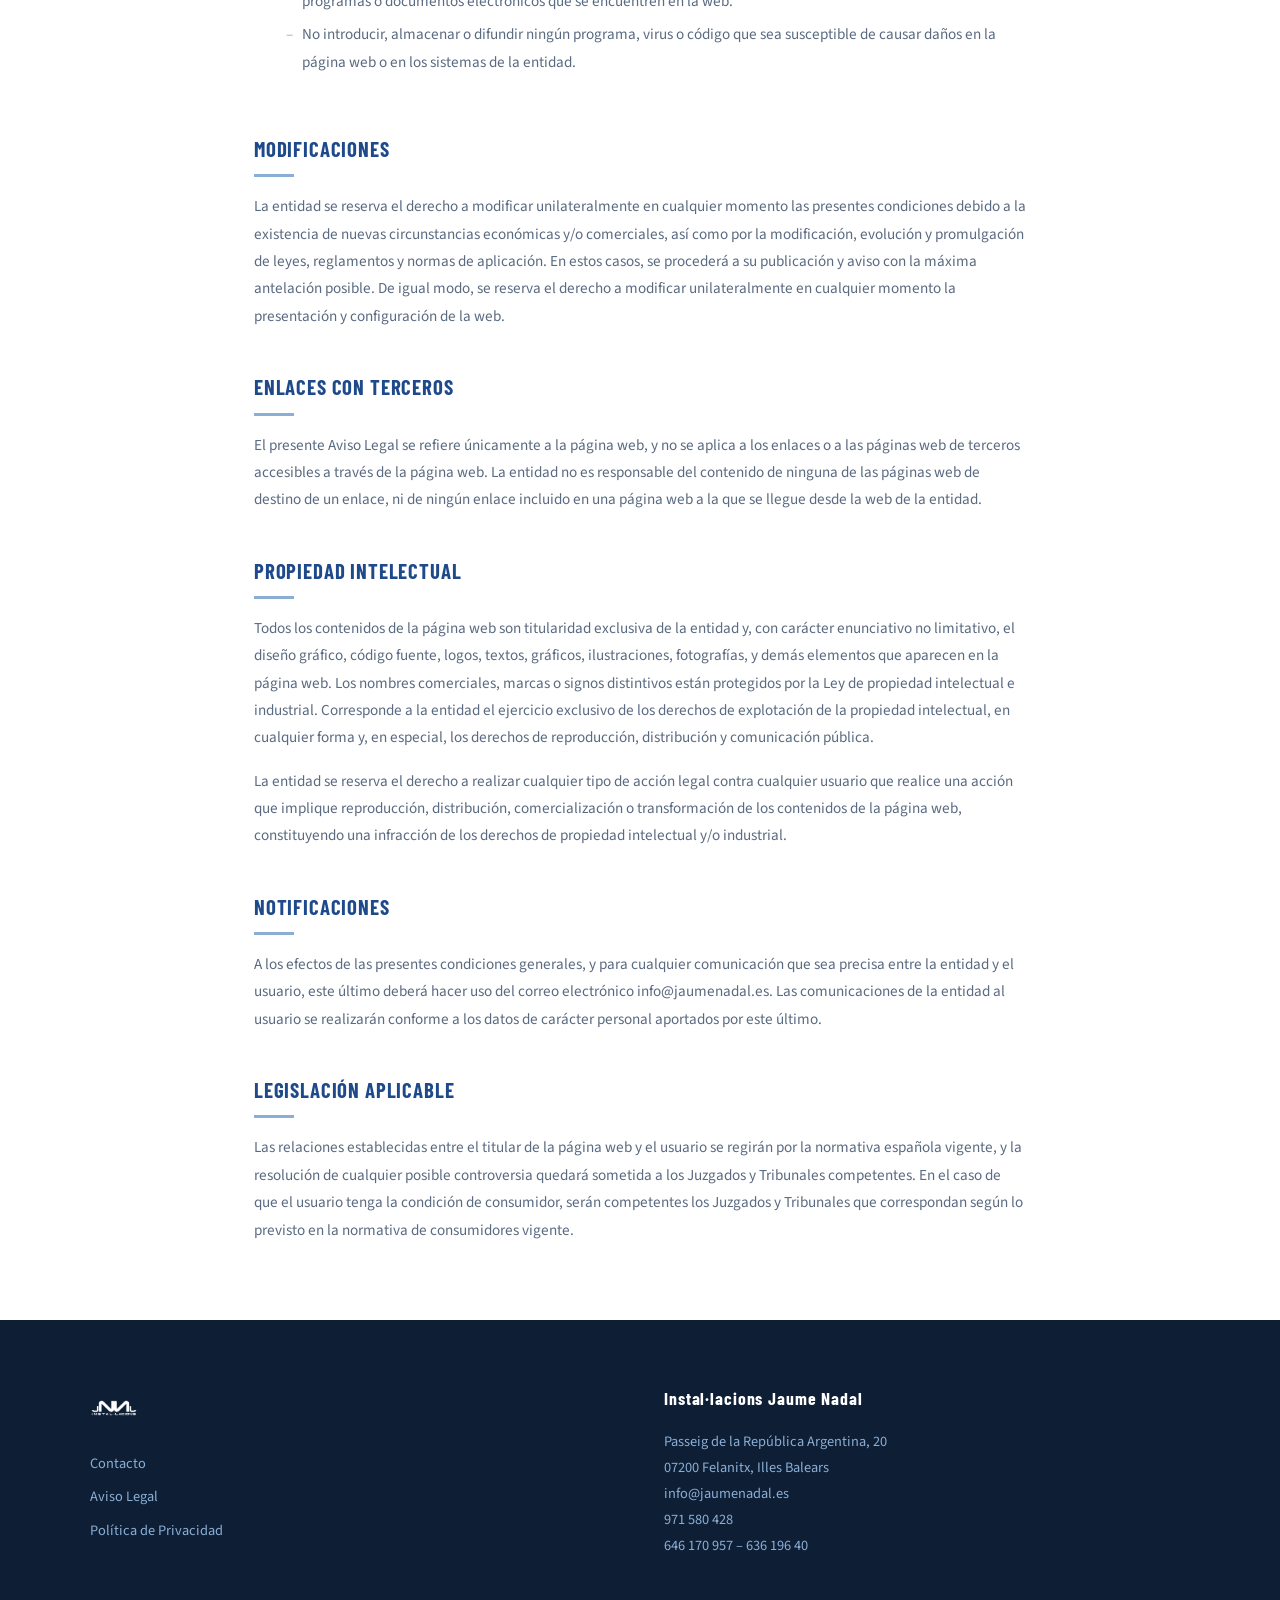
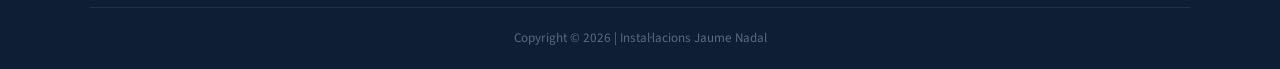
==== commit d51d7f39: "edit" ====
--- a/aviso-legal.html
+++ b/aviso-legal.html
@@ -7,7 +7,8 @@
   <meta name="description" content="Aviso legal de JAUME NADAL INSTAL-LACIONS SL. Información legal del sitio web www.jaumenadal.es, Felanitx, Islas Baleares.">
 
   <link rel="canonical" href="https://www.jaumenadal.es/aviso-legal.html">
-  <link rel="icon" href="data:image/svg+xml,<svg xmlns='http://www.w3.org/2000/svg' viewBox='0 0 32 32'><rect width='32' height='32' rx='4' fill='%231E4A8C'/><text x='50%25' y='22' text-anchor='middle' font-family='Arial Black,sans-serif' font-size='14' font-weight='900' fill='white'>JN</text></svg>">
+  <link rel="icon" type="image/png" href="images/logo.png">
+  <link rel="apple-touch-icon" href="images/logo.png">
 
   <link rel="preconnect" href="https://fonts.googleapis.com">
   <link rel="preconnect" href="https://fonts.gstatic.com" crossorigin>
@@ -71,7 +72,7 @@
       </div>
       <div class="legal-dl-row">
         <dt>Domicilio</dt>
-        <dd>AVD. ARGENTINA Nº 20, 07200 FELANITX, Islas Baleares</dd>
+        <dd>Passeig de la República Argentina, 20, 07200 Felanitx, Illes Balears</dd>
       </div>
       <div class="legal-dl-row">
         <dt>Email</dt>
@@ -175,8 +176,8 @@
       <div class="footer-contact">
         <h4>Instal·lacions Jaume Nadal</h4>
         <p>
-          Paseo Ramón Llull 6<br>
-          07200 Felanitx (Islas Baleares)<br>
+          Passeig de la República Argentina, 20<br>
+          07200 Felanitx, Illes Balears<br>
           <a href="mailto:info@jaumenadal.es">info@jaumenadal.es</a><br>
           <a href="tel:+34971580428">971 580 428</a><br>
           <a href="tel:+34646170957">646 170 957</a> – <a href="tel:+34636196400">636 196 40</a>
--- a/css/styles.css
+++ b/css/styles.css
@@ -30,6 +30,13 @@
 *, *::before, *::after { box-sizing: border-box; margin: 0; padding: 0; }
 
 html { scroll-behavior: smooth; }
+
+/* Eliminate 300ms tap delay and tap flash on all interactive elements */
+a, button, [role="button"] {
+  touch-action: manipulation;
+  -webkit-tap-highlight-color: transparent;
+  cursor: pointer;
+}
 
 body {
   font-family: var(--font-body);
@@ -1195,6 +1202,7 @@
 .brand-photo-section {
   background: #F2F5F9;
   padding: 80px clamp(1rem, 4vw, 2.5rem);
+  overflow-x: hidden;
 }
 
 .brand-photo-section .section-title {
@@ -1640,7 +1648,9 @@
   .hero-logo { width: 130px; margin-bottom: 24px; }
   .why-us-grid { grid-template-columns: 1fr; }
   .why-us-heading { font-size: 2rem; }
-  .brand-photo-grid { grid-template-columns: repeat(2, 1fr); }
+  .brand-photo-grid { grid-template-columns: repeat(2, 1fr); gap: 12px; }
+  .brand-photo-card { padding: 20px 16px; min-height: 120px; }
+  .brand-photo-card img { max-width: 120px; max-height: 55px; }
   .brands-strip-logos { gap: 20px; }
   .strip-logo { max-height: 28px; max-width: 80px; }
 
